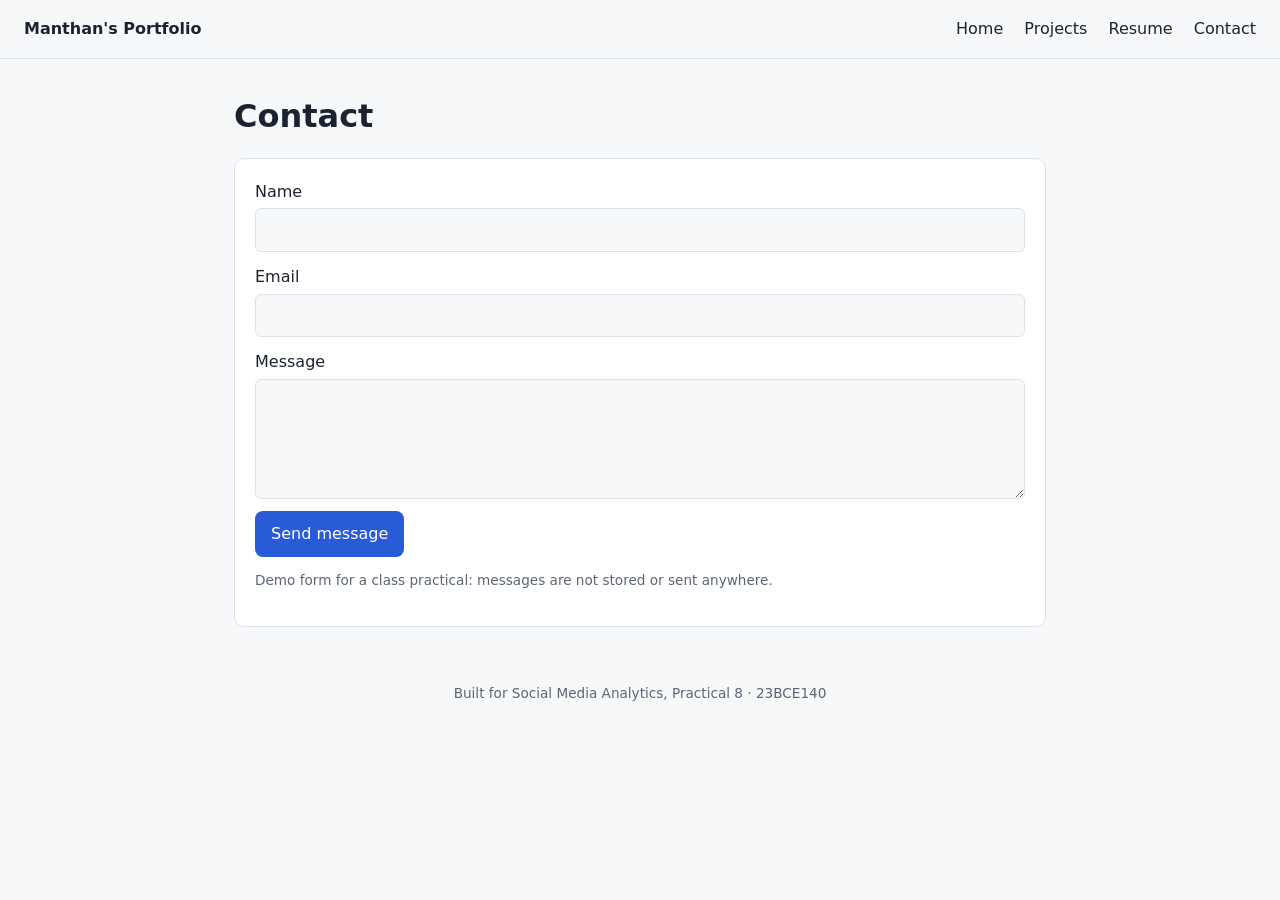
==== contact.html @ 982ab795 "Initial portfolio site for GA4 practical" ====
<!DOCTYPE html>
<html lang="en">
<head>
  <meta charset="UTF-8">
  <meta name="viewport" content="width=device-width, initial-scale=1.0">
  <title>Contact</title>
  <!-- Google tag (gtag.js) -->
  <script async src="https://www.googletagmanager.com/gtag/js?id=G-XXXXXXXXXX"></script>
  <script>
    window.dataLayer = window.dataLayer || [];
    function gtag(){dataLayer.push(arguments);}
    gtag('js', new Date());

    gtag('config', 'G-XXXXXXXXXX');
  </script>
  <link rel="stylesheet" href="style.css">
</head>
<body>
  <header>
    <div class="brand">Manthan's Portfolio</div>
    <nav>
      <a href="index.html">Home</a>
      <a href="projects.html">Projects</a>
      <a href="resume.html">Resume</a>
      <a href="contact.html">Contact</a>
    </nav>
  </header>
  <main>
    <h1>Contact</h1>
    <form id="contact-form" class="card">
      <label>Name <input type="text" name="name" required></label>
      <label>Email <input type="email" name="email" required></label>
      <label>Message <textarea name="message" rows="4" required></textarea></label>
      <button class="btn" type="submit">Send message</button>
      <p class="note">Demo form for a class practical: messages are not stored or sent anywhere.</p>
    </form>
    <p id="thanks" class="card" hidden>Thanks! Your message was submitted.</p>
    <script>
      document.getElementById('contact-form').addEventListener('submit', function (e) {
        e.preventDefault();
        gtag('event', 'submit_contact_form', {form_name: 'contact'});
        this.hidden = true;
        document.getElementById('thanks').hidden = false;
      });
    </script>
  </main>
  <footer>Built for Social Media Analytics, Practical 8 &middot; 23BCE140</footer>
</body>
</html>
---- style.css ----
:root{--bg:#f7f8fa;--fg:#1c2330;--muted:#5b6575;--accent:#2a5bd7;--card:#fff;--line:#dde2ea}
@media (prefers-color-scheme:dark){:root{--bg:#10141c;--fg:#e8ecf3;--muted:#9aa5b8;--accent:#6b93ff;--card:#181e2a;--line:#2a3345}}
*{box-sizing:border-box}
body{margin:0;font:16px/1.6 system-ui,sans-serif;background:var(--bg);color:var(--fg)}
header{display:flex;flex-wrap:wrap;gap:12px;justify-content:space-between;align-items:center;padding:16px 24px;border-bottom:1px solid var(--line)}
.brand{font-weight:700}
nav a{margin-left:16px;color:var(--fg);text-decoration:none}
nav a:hover{color:var(--accent)}
main{max-width:860px;margin:0 auto;padding:32px 24px}
.hero{padding:48px 0}
h1{font-size:2rem;margin:0 0 16px}
.cards{display:grid;gap:16px}
.card{background:var(--card);border:1px solid var(--line);border-radius:10px;padding:20px}
.card h2{margin:0 0 8px;font-size:1.15rem}
.btn{display:inline-block;background:var(--accent);color:#fff;border:0;border-radius:8px;padding:10px 16px;font:inherit;cursor:pointer;text-decoration:none}
.next{margin-top:24px}
label{display:block;margin-bottom:12px}
input,textarea{display:block;width:100%;margin-top:4px;padding:8px;font:inherit;border:1px solid var(--line);border-radius:6px;background:var(--bg);color:var(--fg)}
.note{color:var(--muted);font-size:.85rem}
footer{text-align:center;color:var(--muted);padding:24px;font-size:.85rem}
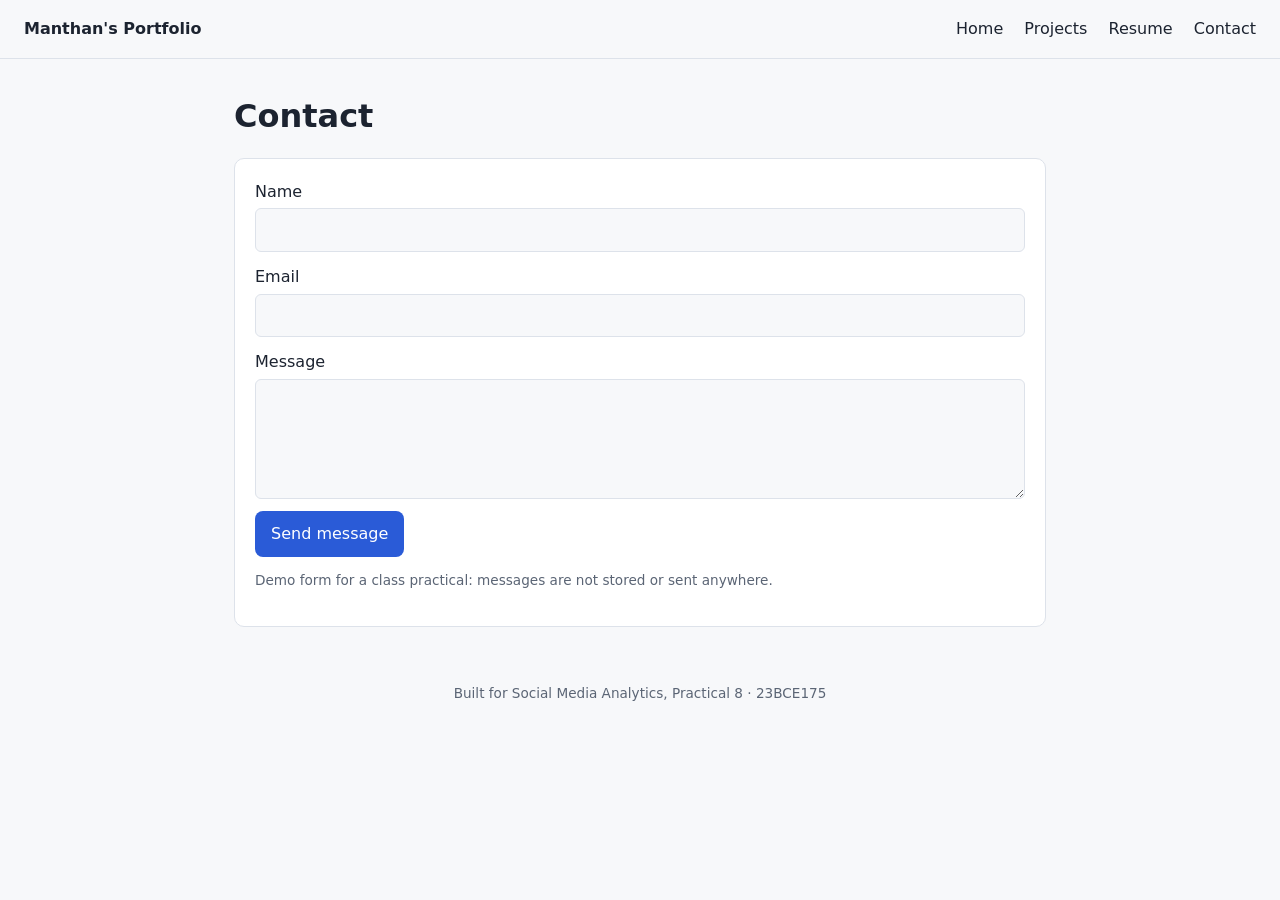
==== commit 2a436984: "Update roll number" ====
--- a/contact.html
+++ b/contact.html
@@ -5,13 +5,13 @@
   <meta name="viewport" content="width=device-width, initial-scale=1.0">
   <title>Contact</title>
   <!-- Google tag (gtag.js) -->
-  <script async src="https://www.googletagmanager.com/gtag/js?id=G-XXXXXXXXXX"></script>
+  <script async src="https://www.googletagmanager.com/gtag/js?id=G-N06EKTNC9E"></script>
   <script>
     window.dataLayer = window.dataLayer || [];
     function gtag(){dataLayer.push(arguments);}
     gtag('js', new Date());
 
-    gtag('config', 'G-XXXXXXXXXX');
+    gtag('config', 'G-N06EKTNC9E');
   </script>
   <link rel="stylesheet" href="style.css">
 </head>
@@ -44,6 +44,6 @@
       });
     </script>
   </main>
-  <footer>Built for Social Media Analytics, Practical 8 &middot; 23BCE140</footer>
+  <footer>Built for Social Media Analytics, Practical 8 &middot; 23BCE175</footer>
 </body>
 </html>
